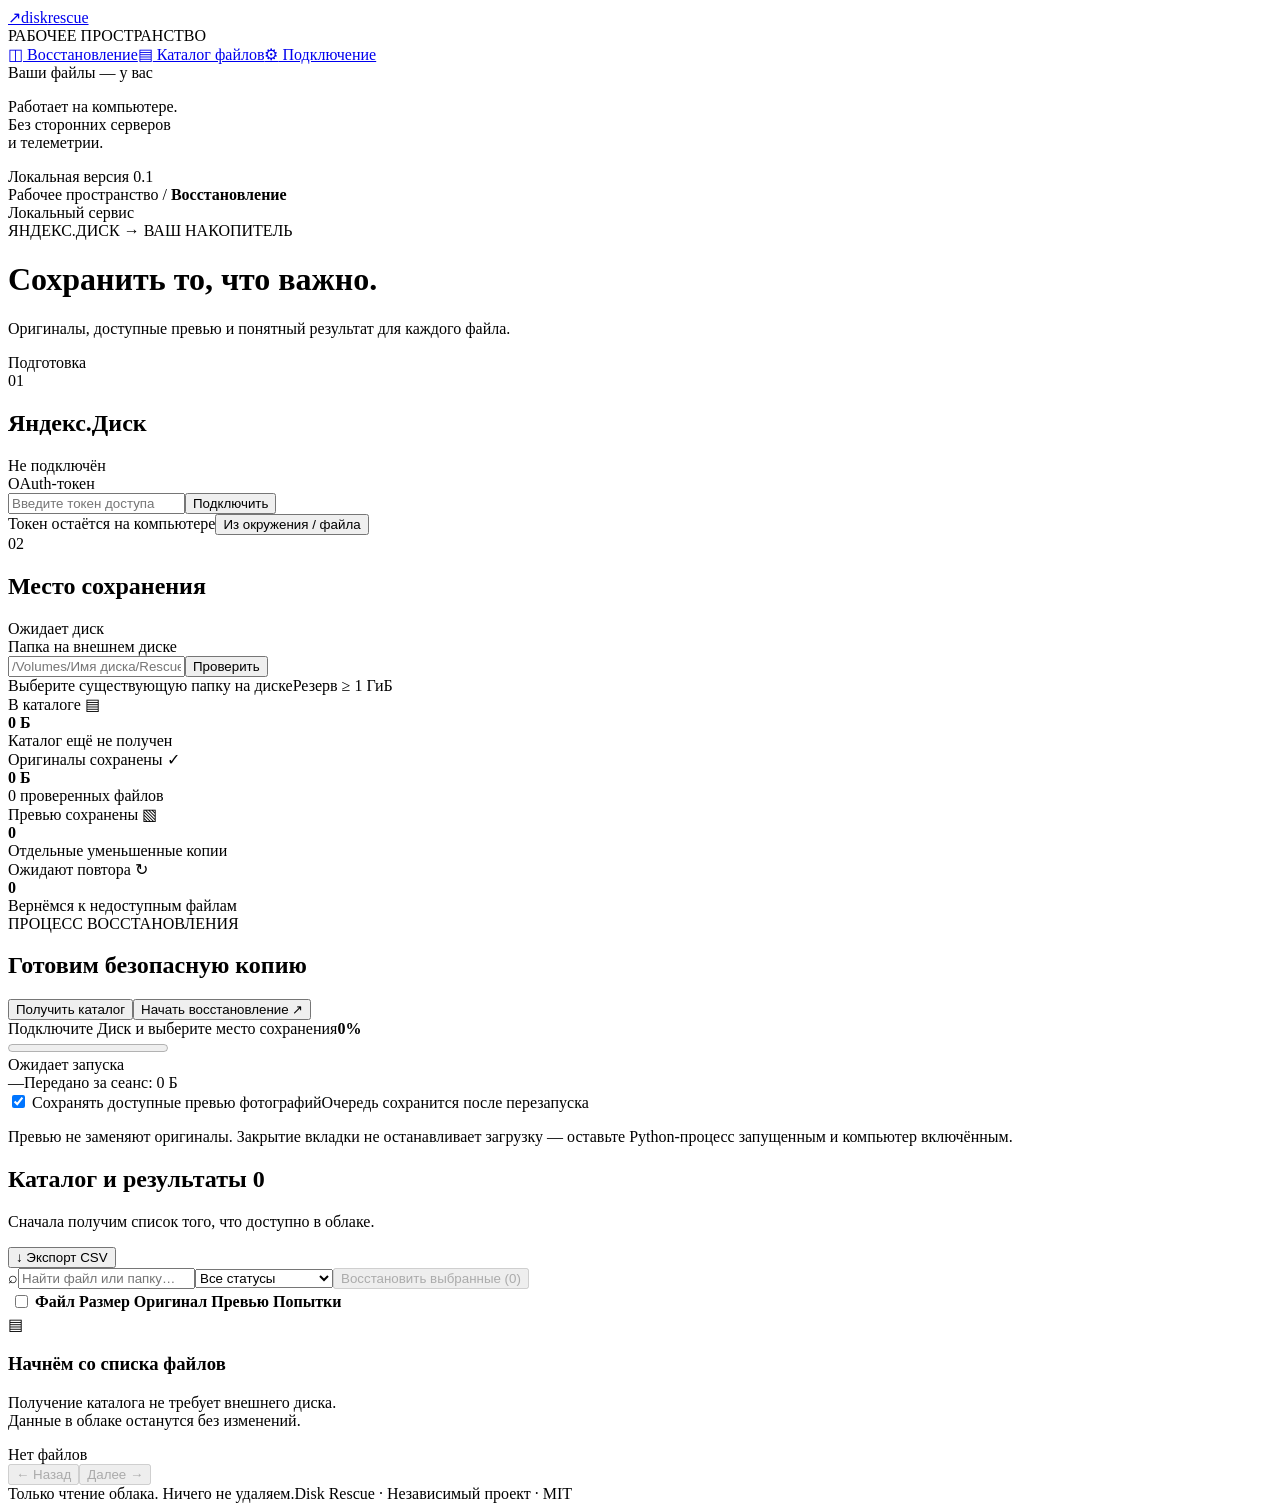
==== rescue/web/index.html @ 1cdd613e "feat: add local recovery web interface" ====
<!doctype html>
<html lang="ru">
<head><meta charset="utf-8"><meta name="viewport" content="width=device-width, initial-scale=1"><link rel="icon" href="data:, "><title>Disk Rescue · Восстановление</title><link rel="stylesheet" href="/styles.css"><script src="/app.js" defer></script></head>
<body>
<aside class="sidebar">
  <a class="brand" href="#overview"><span class="brand-icon">↗</span><span>disk<span class="brand-light">rescue</span></span></a>
  <div class="side-label">РАБОЧЕЕ ПРОСТРАНСТВО</div>
  <nav aria-label="Разделы"><a class="nav-active" href="#overview"><span>◫</span> Восстановление</a><a href="#files"><span>▤</span> Каталог файлов</a><a href="#setup"><span>⚙</span> Подключение</a></nav>
  <div class="side-note"><span class="green-dot"></span> Ваши файлы — у вас<p>Работает на компьютере.<br>Без сторонних серверов<br>и телеметрии.</p></div>
  <div class="sidebar-footer">Локальная версия <span>0.1</span></div>
</aside>
<div class="workspace">
<header class="topbar"><div>Рабочее пространство <span>/</span> <strong>Восстановление</strong></div><div class="local-label"><span class="green-dot"></span> Локальный сервис <span id="fixture-label" hidden>· Тестовые данные</span></div></header>
<main id="overview">
  <div class="page-heading"><div><div class="eyebrow">ЯНДЕКС.ДИСК → ВАШ НАКОПИТЕЛЬ</div><h1>Сохранить то, что важно.</h1><p>Оригиналы, доступные превью и понятный результат для каждого файла.</p></div><span id="run-badge" class="pill">Подготовка</span></div>
  <div id="network-error" class="banner error" role="alert" hidden>Нет связи с локальным сервисом. Проверяем подключение…</div>
  <div id="operation-message" class="banner" role="status" hidden></div>
  <section id="setup" class="setup-grid" aria-label="Подготовка">
    <article class="card setup-card"><div class="card-heading"><span class="step">01</span><h2>Яндекс.Диск</h2><span id="connection-state" class="small-state">Не подключён</span></div><form id="connect-form"><label for="token">OAuth-токен</label><div class="input-row"><input id="token" type="password" autocomplete="off" placeholder="Введите токен доступа" spellcheck="false"><button id="connect-button" class="button secondary" type="submit">Подключить</button></div></form><div class="card-bottom"><span>Токен остаётся на компьютере</span><button id="configured-token" class="text-button">Из окружения / файла</button></div></article>
    <article class="card setup-card"><div class="card-heading"><span class="step">02</span><h2>Место сохранения</h2><span id="destination-state" class="small-state">Ожидает диск</span></div><form id="destination-form"><label for="destination">Папка на внешнем диске</label><div class="input-row"><input id="destination" placeholder="/Volumes/Имя диска/Rescue" spellcheck="false" required><button id="destination-button" class="button secondary" type="submit">Проверить</button></div></form><div class="card-bottom"><span id="free-space">Выберите существующую папку на диске</span><span class="muted">Резерв ≥ 1 ГиБ</span></div></article>
  </section>
  <section class="metrics" aria-label="Результаты восстановления">
    <article class="card metric"><div class="metric-label">В каталоге <span>▤</span></div><strong id="catalog-bytes">0 Б</strong><div id="catalog-count" class="metric-caption">Каталог ещё не получен</div></article>
    <article class="card metric"><div class="metric-label">Оригиналы сохранены <span class="teal">✓</span></div><strong id="verified-bytes" class="teal">0 Б</strong><div id="verified-count" class="metric-caption">0 проверенных файлов</div></article>
    <article class="card metric"><div class="metric-label">Превью сохранены <span>▧</span></div><strong id="preview-count">0</strong><div class="metric-caption">Отдельные уменьшенные копии</div></article>
    <article class="card metric"><div class="metric-label">Ожидают повтора <span>↻</span></div><strong id="deferred-count">0</strong><div class="metric-caption">Вернёмся к недоступным файлам</div></article>
  </section>
  <section class="card recovery-card" aria-labelledby="recovery-heading"><div class="section-heading"><div><div class="eyebrow">ПРОЦЕСС ВОССТАНОВЛЕНИЯ</div><h2 id="recovery-heading">Готовим безопасную копию</h2></div><div class="recovery-controls"><button id="scan-button" class="button secondary">Получить каталог</button><button id="start-button" class="button primary">Начать восстановление <span>↗</span></button><button id="pause-button" class="button secondary" hidden>Приостановить</button><button id="resume-button" class="button primary" hidden>Продолжить</button></div></div>
    <div class="progress-heading"><span id="progress-text">Подключите Диск и выберите место сохранения</span><strong id="progress-percent">0%</strong></div><progress id="progress" max="100" value="0" aria-label="Доля проверенных оригиналов"></progress>
    <div class="transfer-details"><div><span class="green-dot"></span><span id="activity-text">Ожидает запуска</span></div><span id="speed">—</span><span id="transferred">Передано за сеанс: 0 Б</span></div>
    <div class="recovery-footer"><label class="checkbox-label"><input id="previews" type="checkbox" checked> Сохранять доступные превью фотографий</label><span id="disk-safety">Очередь сохранится после перезапуска</span></div>
    <p class="microcopy">Превью не заменяют оригиналы. Закрытие вкладки не останавливает загрузку — оставьте Python-процесс запущенным и компьютер включённым.</p>
  </section>
  <section id="files" class="card files-card" aria-labelledby="files-heading"><div class="section-heading"><div><h2 id="files-heading">Каталог и результаты <span id="files-count" class="count-tag">0</span></h2><p id="snapshot-info">Сначала получим список того, что доступно в облаке.</p></div><button id="export-button" class="button secondary">↓ Экспорт CSV</button></div>
    <div class="table-tools"><label class="search-label"><span>⌕</span><input id="search" type="search" placeholder="Найти файл или папку…" aria-label="Поиск файлов"></label><select id="state-filter" aria-label="Статус файла"><option value="">Все статусы</option><option value="verified_md5">Оригинал · MD5</option><option value="verified_size">Оригинал · размер</option><option value="deferred">Ожидает повтора</option><option value="preview_saved">Есть превью</option><option value="pending">В очереди</option></select><button id="selection-button" class="text-button" disabled>Восстановить выбранные (0)</button></div>
    <div class="table-wrap"><table><thead><tr><th class="check-cell"><input id="select-page" type="checkbox" aria-label="Выбрать страницу"></th><th>Файл</th><th>Размер</th><th>Оригинал</th><th>Превью</th><th>Попытки</th></tr></thead><tbody id="file-rows"></tbody></table></div>
    <div id="empty-state" class="empty-state"><span>▤</span><h3>Начнём со списка файлов</h3><p>Получение каталога не требует внешнего диска.<br>Данные в облаке останутся без изменений.</p></div>
    <div class="table-footer"><span id="page-info">Нет файлов</span><div><button id="previous-page" class="button small secondary" disabled>← Назад</button><button id="next-page" class="button small secondary" disabled>Далее →</button></div></div>
  </section>
  <footer class="page-footer"><span>Только чтение облака. Ничего не удаляем.</span><span>Disk Rescue · Независимый проект · MIT</span></footer>
</main></div>
</body></html>
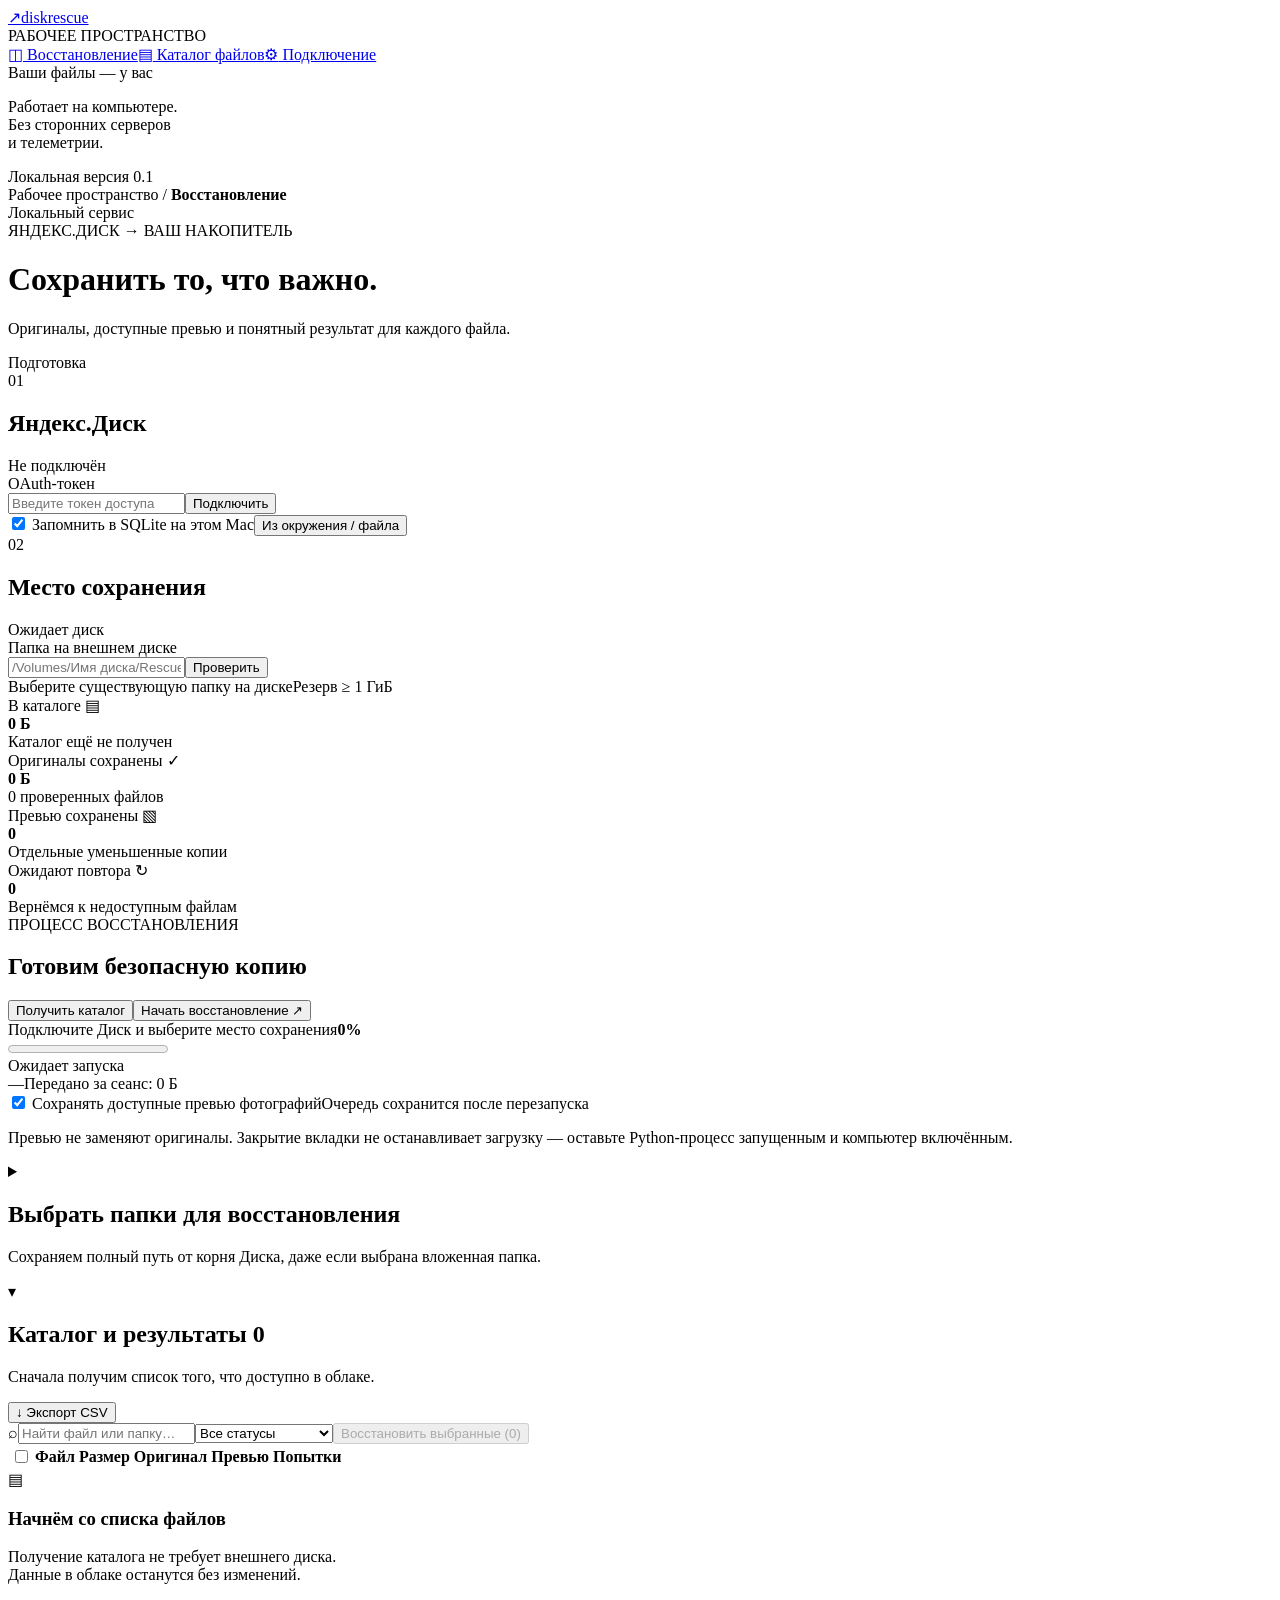
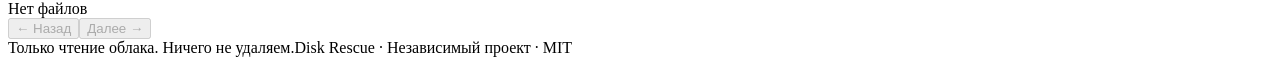
==== commit 5998fb19: "feat: remember local connection and restore selected cloud folders" ====
--- a/rescue/web/index.html
+++ b/rescue/web/index.html
@@ -16,7 +16,7 @@
   <div id="network-error" class="banner error" role="alert" hidden>Нет связи с локальным сервисом. Проверяем подключение…</div>
   <div id="operation-message" class="banner" role="status" hidden></div>
   <section id="setup" class="setup-grid" aria-label="Подготовка">
-    <article class="card setup-card"><div class="card-heading"><span class="step">01</span><h2>Яндекс.Диск</h2><span id="connection-state" class="small-state">Не подключён</span></div><form id="connect-form"><label for="token">OAuth-токен</label><div class="input-row"><input id="token" type="password" autocomplete="off" placeholder="Введите токен доступа" spellcheck="false"><button id="connect-button" class="button secondary" type="submit">Подключить</button></div></form><div class="card-bottom"><span>Токен остаётся на компьютере</span><button id="configured-token" class="text-button">Из окружения / файла</button></div></article>
+    <article class="card setup-card"><div class="card-heading"><span class="step">01</span><h2>Яндекс.Диск</h2><span id="connection-state" class="small-state">Не подключён</span></div><form id="connect-form"><label for="token">OAuth-токен</label><div class="input-row"><input id="token" type="password" autocomplete="off" placeholder="Введите токен доступа" spellcheck="false"><button id="connect-button" class="button secondary" type="submit">Подключить</button></div></form><div class="card-bottom"><label class="checkbox-label"><input id="remember-token" type="checkbox" checked> Запомнить в SQLite на этом Mac</label><button id="forget-token" class="text-button" hidden>Забыть токен</button><button id="configured-token" class="text-button">Из окружения / файла</button></div></article>
     <article class="card setup-card"><div class="card-heading"><span class="step">02</span><h2>Место сохранения</h2><span id="destination-state" class="small-state">Ожидает диск</span></div><form id="destination-form"><label for="destination">Папка на внешнем диске</label><div class="input-row"><input id="destination" placeholder="/Volumes/Имя диска/Rescue" spellcheck="false" required><button id="destination-button" class="button secondary" type="submit">Проверить</button></div></form><div class="card-bottom"><span id="free-space">Выберите существующую папку на диске</span><span class="muted">Резерв ≥ 1 ГиБ</span></div></article>
   </section>
   <section class="metrics" aria-label="Результаты восстановления">
@@ -31,6 +31,13 @@
     <div class="recovery-footer"><label class="checkbox-label"><input id="previews" type="checkbox" checked> Сохранять доступные превью фотографий</label><span id="disk-safety">Очередь сохранится после перезапуска</span></div>
     <p class="microcopy">Превью не заменяют оригиналы. Закрытие вкладки не останавливает загрузку — оставьте Python-процесс запущенным и компьютер включённым.</p>
   </section>
+  <section class="card folder-card" aria-labelledby="folder-heading">
+    <details id="folder-panel"><summary><div><h2 id="folder-heading">Выбрать папки для восстановления</h2><p>Сохраняем полный путь от корня Диска, даже если выбрана вложенная папка.</p></div><span>▾</span></summary>
+      <div class="folder-toolbar"><span id="folder-total">Откройте дерево после получения каталога</span><button id="folder-start" class="button primary" disabled>Восстановить выбранные папки</button></div>
+      <div id="folder-tree" role="group" aria-label="Папки Яндекс.Диска"></div>
+      <p class="microcopy">Оригиналы — прямо в выбранную папку назначения, превью — отдельно в .rescue-previews. Старые скачанные копии остаются по прежним путям.</p>
+    </details>
+  </section>
   <section id="files" class="card files-card" aria-labelledby="files-heading"><div class="section-heading"><div><h2 id="files-heading">Каталог и результаты <span id="files-count" class="count-tag">0</span></h2><p id="snapshot-info">Сначала получим список того, что доступно в облаке.</p></div><button id="export-button" class="button secondary">↓ Экспорт CSV</button></div>
     <div class="table-tools"><label class="search-label"><span>⌕</span><input id="search" type="search" placeholder="Найти файл или папку…" aria-label="Поиск файлов"></label><select id="state-filter" aria-label="Статус файла"><option value="">Все статусы</option><option value="verified_md5">Оригинал · MD5</option><option value="verified_size">Оригинал · размер</option><option value="deferred">Ожидает повтора</option><option value="preview_saved">Есть превью</option><option value="pending">В очереди</option></select><button id="selection-button" class="text-button" disabled>Восстановить выбранные (0)</button></div>
     <div class="table-wrap"><table><thead><tr><th class="check-cell"><input id="select-page" type="checkbox" aria-label="Выбрать страницу"></th><th>Файл</th><th>Размер</th><th>Оригинал</th><th>Превью</th><th>Попытки</th></tr></thead><tbody id="file-rows"></tbody></table></div>
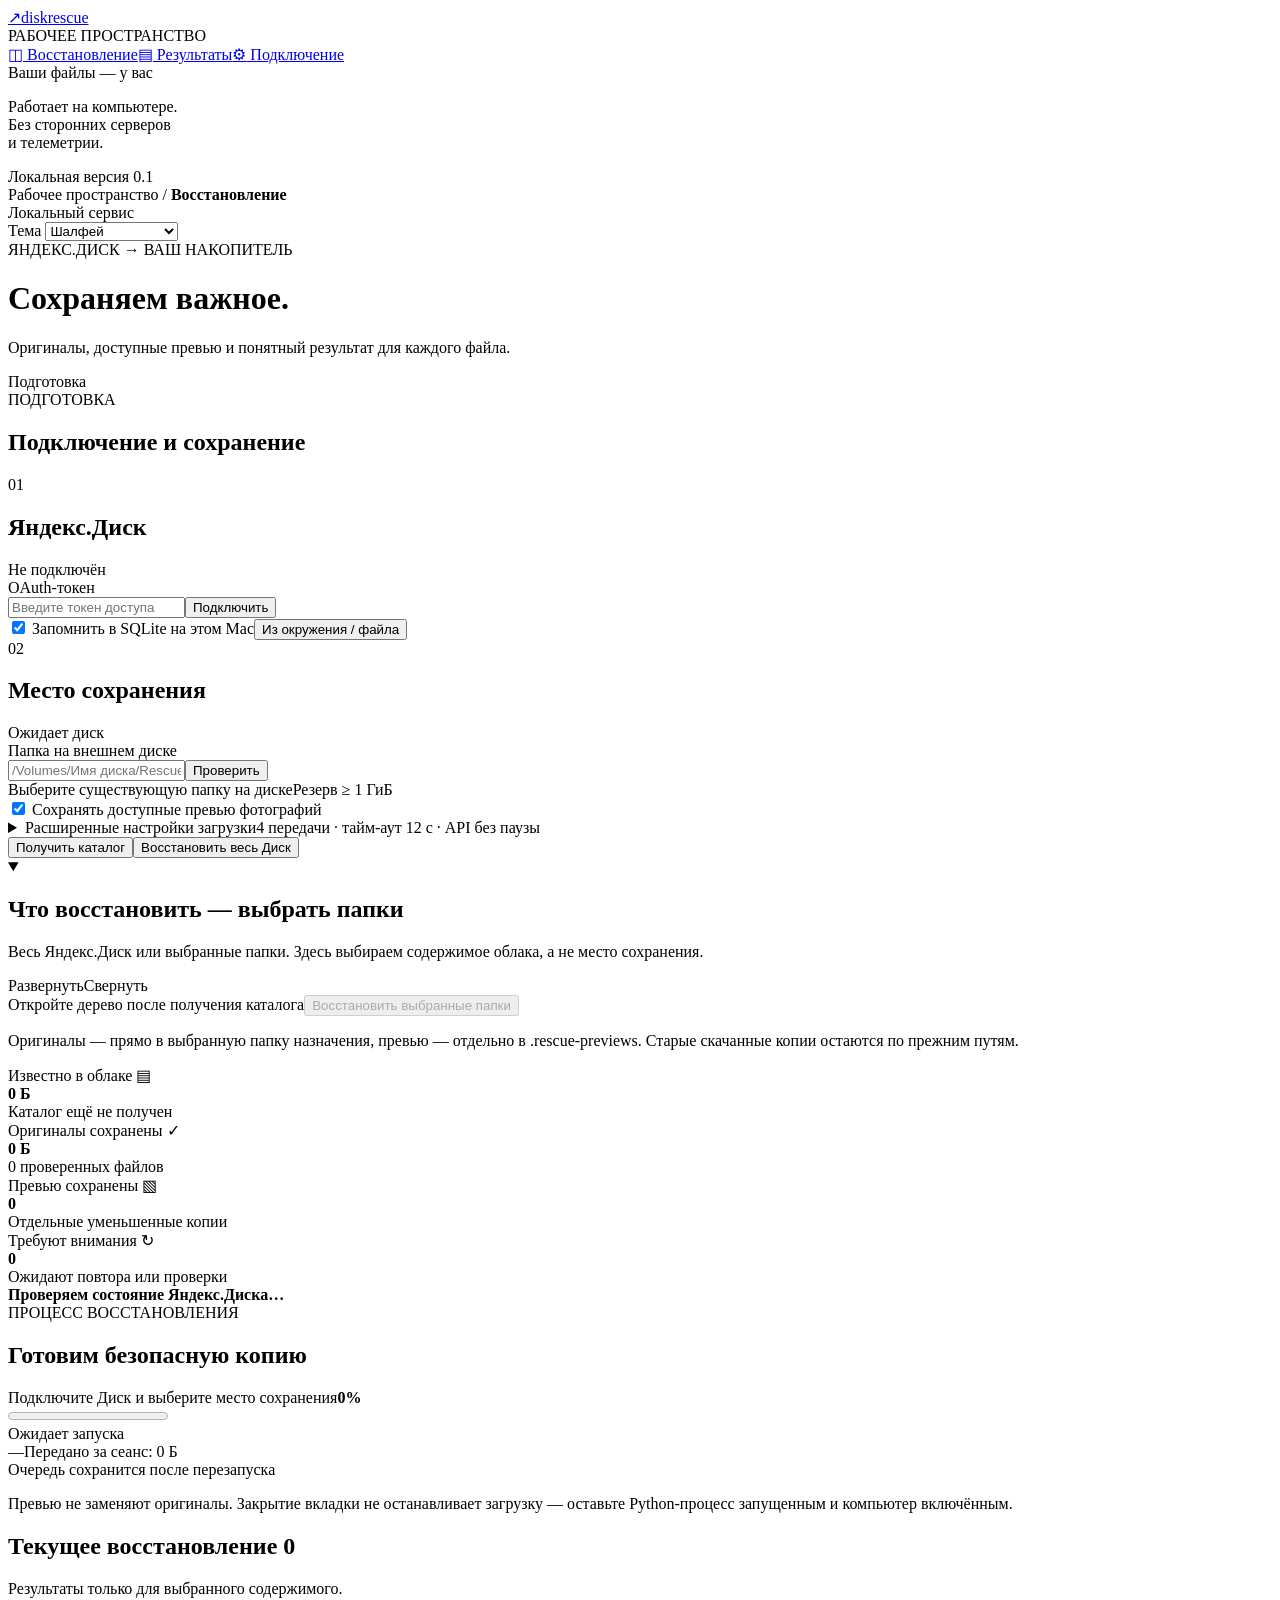
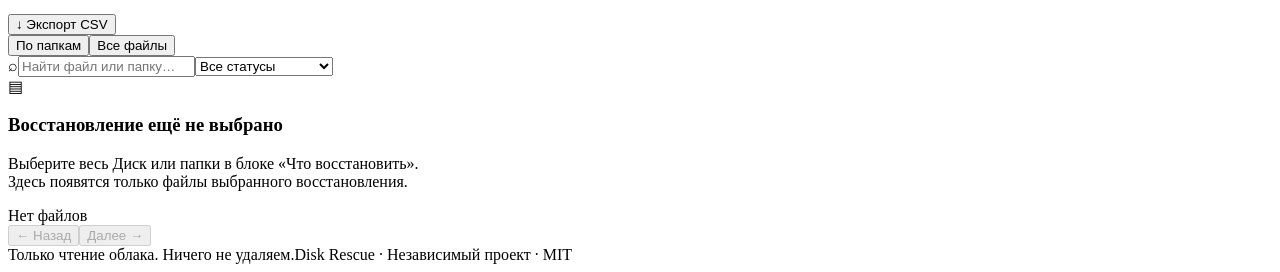
==== commit b667026d: "feat: redesign recovery interface and add media browsing and transfer settings" ====
--- a/rescue/web/index.html
+++ b/rescue/web/index.html
@@ -1,49 +1,80 @@
 <!doctype html>
-<html lang="ru">
-<head><meta charset="utf-8"><meta name="viewport" content="width=device-width, initial-scale=1"><link rel="icon" href="data:, "><title>Disk Rescue · Восстановление</title><link rel="stylesheet" href="/styles.css"><script src="/app.js" defer></script></head>
+<html lang="ru" data-theme="sage">
+<head><meta charset="utf-8"><meta name="viewport" content="width=device-width, initial-scale=1"><link rel="icon" href="data:, "><title>Disk Rescue · Восстановление</title><link rel="stylesheet" href="/styles.css"><script src="/app.js"></script></head>
 <body>
 <aside class="sidebar">
   <a class="brand" href="#overview"><span class="brand-icon">↗</span><span>disk<span class="brand-light">rescue</span></span></a>
   <div class="side-label">РАБОЧЕЕ ПРОСТРАНСТВО</div>
-  <nav aria-label="Разделы"><a class="nav-active" href="#overview"><span>◫</span> Восстановление</a><a href="#files"><span>▤</span> Каталог файлов</a><a href="#setup"><span>⚙</span> Подключение</a></nav>
+  <nav aria-label="Разделы"><a class="nav-active" href="#overview"><span>◫</span> Восстановление</a><a href="#files"><span>▤</span> Результаты</a><a href="#setup"><span>⚙</span> Подключение</a></nav>
   <div class="side-note"><span class="green-dot"></span> Ваши файлы — у вас<p>Работает на компьютере.<br>Без сторонних серверов<br>и телеметрии.</p></div>
   <div class="sidebar-footer">Локальная версия <span>0.1</span></div>
 </aside>
 <div class="workspace">
-<header class="topbar"><div>Рабочее пространство <span>/</span> <strong>Восстановление</strong></div><div class="local-label"><span class="green-dot"></span> Локальный сервис <span id="fixture-label" hidden>· Тестовые данные</span></div></header>
+<header class="topbar"><div>Рабочее пространство <span>/</span> <strong>Восстановление</strong></div><div class="topbar-tools"><div class="local-label"><span class="green-dot"></span> Локальный сервис <span id="fixture-label" hidden>· Тестовые данные</span></div><label class="theme-control" for="theme-select">Тема <select id="theme-select"><option value="sage">Шалфей</option><option value="dark">Фотолаборатория</option></select></label></div></header>
 <main id="overview">
-  <div class="page-heading"><div><div class="eyebrow">ЯНДЕКС.ДИСК → ВАШ НАКОПИТЕЛЬ</div><h1>Сохранить то, что важно.</h1><p>Оригиналы, доступные превью и понятный результат для каждого файла.</p></div><span id="run-badge" class="pill">Подготовка</span></div>
+  <div class="page-heading"><div><div class="eyebrow">ЯНДЕКС.ДИСК → ВАШ НАКОПИТЕЛЬ</div><h1>Сохраняем важное.</h1><p>Оригиналы, доступные превью и понятный результат для каждого файла.</p></div><span id="run-badge" class="pill">Подготовка</span></div>
   <div id="network-error" class="banner error" role="alert" hidden>Нет связи с локальным сервисом. Проверяем подключение…</div>
   <div id="operation-message" class="banner" role="status" hidden></div>
-  <section id="setup" class="setup-grid" aria-label="Подготовка">
-    <article class="card setup-card"><div class="card-heading"><span class="step">01</span><h2>Яндекс.Диск</h2><span id="connection-state" class="small-state">Не подключён</span></div><form id="connect-form"><label for="token">OAuth-токен</label><div class="input-row"><input id="token" type="password" autocomplete="off" placeholder="Введите токен доступа" spellcheck="false"><button id="connect-button" class="button secondary" type="submit">Подключить</button></div></form><div class="card-bottom"><label class="checkbox-label"><input id="remember-token" type="checkbox" checked> Запомнить в SQLite на этом Mac</label><button id="forget-token" class="text-button" hidden>Забыть токен</button><button id="configured-token" class="text-button">Из окружения / файла</button></div></article>
+  <section id="setup" class="setup-section" aria-labelledby="setup-heading">
+    <div class="section-heading setup-heading"><div><div class="eyebrow">ПОДГОТОВКА</div><h2 id="setup-heading">Подключение и сохранение</h2></div><button id="edit-setup" class="button secondary" aria-expanded="true" aria-controls="setup-fields" hidden>Изменить</button></div>
+    <div id="setup-summary" class="card setup-summary" hidden><span class="small-state ready">✓ Яндекс.Диск подключён</span><span class="setup-arrow" aria-hidden="true">→</span><strong id="summary-destination"></strong><span id="summary-space"></span><span id="summary-previews"></span></div>
+    <div id="setup-fields"><div class="setup-grid">
+    <article class="card setup-card"><div class="card-heading"><span class="step">01</span><h2>Яндекс.Диск</h2><span id="connection-state" class="small-state">Не подключён</span></div><div id="connection-summary" hidden><p id="connection-description" class="microcopy"></p><div class="card-bottom"><button id="edit-connection" class="text-button" aria-expanded="false" aria-controls="connection-fields">Изменить подключение</button></div></div><div id="connection-fields"><form id="connect-form"><label for="token">OAuth-токен</label><div class="input-row"><input id="token" type="password" autocomplete="off" placeholder="Введите токен доступа" spellcheck="false"><button id="connect-button" class="button secondary" type="submit">Подключить</button></div></form><div class="card-bottom"><label class="checkbox-label"><input id="remember-token" type="checkbox" checked> Запомнить в SQLite на этом Mac</label><button id="forget-token" class="text-button" hidden>Забыть токен</button><button id="configured-token" class="text-button">Из окружения / файла</button></div></div></article>
     <article class="card setup-card"><div class="card-heading"><span class="step">02</span><h2>Место сохранения</h2><span id="destination-state" class="small-state">Ожидает диск</span></div><form id="destination-form"><label for="destination">Папка на внешнем диске</label><div class="input-row"><input id="destination" placeholder="/Volumes/Имя диска/Rescue" spellcheck="false" required><button id="destination-button" class="button secondary" type="submit">Проверить</button></div></form><div class="card-bottom"><span id="free-space">Выберите существующую папку на диске</span><span class="muted">Резерв ≥ 1 ГиБ</span></div></article>
-  </section>
-  <section class="metrics" aria-label="Результаты восстановления">
-    <article class="card metric"><div class="metric-label">В каталоге <span>▤</span></div><strong id="catalog-bytes">0 Б</strong><div id="catalog-count" class="metric-caption">Каталог ещё не получен</div></article>
-    <article class="card metric"><div class="metric-label">Оригиналы сохранены <span class="teal">✓</span></div><strong id="verified-bytes" class="teal">0 Б</strong><div id="verified-count" class="metric-caption">0 проверенных файлов</div></article>
-    <article class="card metric"><div class="metric-label">Превью сохранены <span>▧</span></div><strong id="preview-count">0</strong><div class="metric-caption">Отдельные уменьшенные копии</div></article>
-    <article class="card metric"><div class="metric-label">Ожидают повтора <span>↻</span></div><strong id="deferred-count">0</strong><div class="metric-caption">Вернёмся к недоступным файлам</div></article>
-  </section>
-  <section class="card recovery-card" aria-labelledby="recovery-heading"><div class="section-heading"><div><div class="eyebrow">ПРОЦЕСС ВОССТАНОВЛЕНИЯ</div><h2 id="recovery-heading">Готовим безопасную копию</h2></div><div class="recovery-controls"><button id="scan-button" class="button secondary">Получить каталог</button><button id="start-button" class="button primary">Начать восстановление <span>↗</span></button><button id="pause-button" class="button secondary" hidden>Приостановить</button><button id="resume-button" class="button primary" hidden>Продолжить</button></div></div>
-    <div class="progress-heading"><span id="progress-text">Подключите Диск и выберите место сохранения</span><strong id="progress-percent">0%</strong></div><progress id="progress" max="100" value="0" aria-label="Доля проверенных оригиналов"></progress>
-    <div class="transfer-details"><div><span class="green-dot"></span><span id="activity-text">Ожидает запуска</span></div><span id="speed">—</span><span id="transferred">Передано за сеанс: 0 Б</span></div>
-    <div class="recovery-footer"><label class="checkbox-label"><input id="previews" type="checkbox" checked> Сохранять доступные превью фотографий</label><span id="disk-safety">Очередь сохранится после перезапуска</span></div>
-    <p class="microcopy">Превью не заменяют оригиналы. Закрытие вкладки не останавливает загрузку — оставьте Python-процесс запущенным и компьютер включённым.</p>
+    </div><div class="setup-options"><label class="checkbox-label"><input id="previews" type="checkbox" checked> Сохранять доступные превью фотографий</label><button id="finish-setup" class="button secondary" hidden>Готово</button></div></div>
+    <details id="advanced-settings" class="advanced-settings"><summary><span>Расширенные настройки загрузки</span><span id="settings-summary">4 передачи · тайм-аут 12 с · API без паузы</span></summary>
+      <form id="settings-form"><div class="settings-fields">
+        <label for="settings-workers">Одновременные загрузки<input id="settings-workers" type="number" min="1" max="8" step="1" value="4" required></label>
+        <label for="settings-timeout">Сетевой тайм-аут, с<input id="settings-timeout" type="number" min="5" max="120" step="1" value="12" required></label>
+        <label for="settings-interval">Интервал запросов к API, с<input id="settings-interval" type="number" min="0" max="10" step="0.1" value="0" required></label>
+      </div><label class="checkbox-label"><input id="settings-catalog-retry" type="checkbox"> Автоматически продолжать каталог после временных ошибок</label>
+      <p class="microcopy">Настройки действуют на следующие запросы и передачи. Текущие файлы не обрываются. Указанная Яндексом пауза имеет приоритет. Если каталог уже остановлен, нажмите «Продолжить каталог».</p>
+      <div class="settings-actions"><button id="settings-apply" class="button secondary" type="submit">Применить</button><button id="settings-defaults" class="text-button" type="button">Вернуть значения по умолчанию</button><span id="settings-message" role="status"></span></div></form>
+    </details>
   </section>
   <section class="card folder-card" aria-labelledby="folder-heading">
-    <details id="folder-panel"><summary><div><h2 id="folder-heading">Выбрать папки для восстановления</h2><p>Сохраняем полный путь от корня Диска, даже если выбрана вложенная папка.</p></div><span>▾</span></summary>
+    <div class="selection-actions"><button id="scan-button" class="button secondary">Получить каталог</button><button id="start-button" class="button primary">Восстановить весь Диск</button></div><details id="folder-panel" open><summary><div><h2 id="folder-heading">Что восстановить — выбрать папки</h2><p>Весь Яндекс.Диск или выбранные папки. Здесь выбираем содержимое облака, а не место сохранения.</p></div><span class="disclosure-label"><span class="disclosure-expand">Развернуть</span><span class="disclosure-collapse">Свернуть</span></span></summary>
       <div class="folder-toolbar"><span id="folder-total">Откройте дерево после получения каталога</span><button id="folder-start" class="button primary" disabled>Восстановить выбранные папки</button></div>
       <div id="folder-tree" role="group" aria-label="Папки Яндекс.Диска"></div>
       <p class="microcopy">Оригиналы — прямо в выбранную папку назначения, превью — отдельно в .rescue-previews. Старые скачанные копии остаются по прежним путям.</p>
     </details>
   </section>
-  <section id="files" class="card files-card" aria-labelledby="files-heading"><div class="section-heading"><div><h2 id="files-heading">Каталог и результаты <span id="files-count" class="count-tag">0</span></h2><p id="snapshot-info">Сначала получим список того, что доступно в облаке.</p></div><button id="export-button" class="button secondary">↓ Экспорт CSV</button></div>
-    <div class="table-tools"><label class="search-label"><span>⌕</span><input id="search" type="search" placeholder="Найти файл или папку…" aria-label="Поиск файлов"></label><select id="state-filter" aria-label="Статус файла"><option value="">Все статусы</option><option value="verified_md5">Оригинал · MD5</option><option value="verified_size">Оригинал · размер</option><option value="deferred">Ожидает повтора</option><option value="preview_saved">Есть превью</option><option value="pending">В очереди</option></select><button id="selection-button" class="text-button" disabled>Восстановить выбранные (0)</button></div>
-    <div class="table-wrap"><table><thead><tr><th class="check-cell"><input id="select-page" type="checkbox" aria-label="Выбрать страницу"></th><th>Файл</th><th>Размер</th><th>Оригинал</th><th>Превью</th><th>Попытки</th></tr></thead><tbody id="file-rows"></tbody></table></div>
-    <div id="empty-state" class="empty-state"><span>▤</span><h3>Начнём со списка файлов</h3><p>Получение каталога не требует внешнего диска.<br>Данные в облаке останутся без изменений.</p></div>
-    <div class="table-footer"><span id="page-info">Нет файлов</span><div><button id="previous-page" class="button small secondary" disabled>← Назад</button><button id="next-page" class="button small secondary" disabled>Далее →</button></div></div>
+  <section class="metrics" aria-label="Результаты восстановления">
+    <article class="card metric"><div class="metric-label">Известно в облаке <span>▤</span></div><strong id="catalog-bytes">0 Б</strong><div id="catalog-count" class="metric-caption">Каталог ещё не получен</div></article>
+    <article class="card metric"><div class="metric-label">Оригиналы сохранены <span class="teal">✓</span></div><strong id="verified-bytes" class="teal">0 Б</strong><div id="verified-count" class="metric-caption">0 проверенных файлов</div></article>
+    <article class="card metric"><div class="metric-label">Превью сохранены <span>▧</span></div><strong id="preview-count">0</strong><div class="metric-caption">Отдельные уменьшенные копии</div></article>
+    <article class="card metric"><div class="metric-label">Требуют внимания <span>↻</span></div><strong id="deferred-count">0</strong><div class="metric-caption">Ожидают повтора или проверки</div></article>
+  </section>
+  <div id="disk-status" class="disk-status" role="region" aria-label="Состояние Яндекс.Диска" data-state="neutral"><span class="disk-status-access"><span class="disk-status-dot" aria-hidden="true"></span><strong id="disk-access">Проверяем состояние Яндекс.Диска…</strong></span><span id="disk-action"></span><span id="disk-feedback" hidden></span></div>
+  <section class="card recovery-card" aria-labelledby="recovery-heading"><div class="section-heading"><div><div class="eyebrow">ПРОЦЕСС ВОССТАНОВЛЕНИЯ</div><h2 id="recovery-heading">Готовим безопасную копию</h2></div><div class="recovery-controls"><button id="pause-button" class="button secondary" hidden>Приостановить</button><button id="resume-button" class="button primary" hidden>Продолжить</button></div></div>
+    <div class="progress-heading"><span id="progress-text">Подключите Диск и выберите место сохранения</span><strong id="progress-percent">0%</strong></div><progress id="progress" max="100" value="0" aria-label="Доля проверенных оригиналов"></progress>
+    <div class="transfer-details"><div><span class="green-dot"></span><span id="activity-text">Ожидает запуска</span></div><span id="speed">—</span><span id="transferred">Передано за сеанс: 0 Б</span></div>
+    <div class="recovery-footer"><span id="disk-safety">Очередь сохранится после перезапуска</span></div>
+    <p class="microcopy">Превью не заменяют оригиналы. Закрытие вкладки не останавливает загрузку — оставьте Python-процесс запущенным и компьютер включённым.</p>
+  </section>
+  <section id="files" class="card files-card" aria-labelledby="files-heading"><div class="section-heading"><div><h2 id="files-heading">Текущее восстановление <span id="files-count" class="count-tag">0</span></h2><p id="snapshot-info">Результаты только для выбранного содержимого.</p><p id="results-destination" class="results-destination"></p></div><button id="export-button" class="button secondary">↓ Экспорт CSV</button></div>
+    <div id="results-compatibility" class="banner" hidden>Загрузка продолжает работать. Для дерева результатов потребуется следующий запуск Python-сервера с обновлённым кодом. Сейчас сервер не перезапускаем.</div>
+    <div id="results-controls" class="table-tools"><div class="view-switch" role="group" aria-label="Вид результатов"><button id="tree-view" class="button small secondary" aria-pressed="true">По папкам</button><button id="flat-view" class="button small secondary" aria-pressed="false">Все файлы</button></div><label class="search-label"><span>⌕</span><input id="search" type="search" placeholder="Найти файл или папку…" aria-label="Поиск файлов"></label><select id="state-filter" aria-label="Статус файла"><option value="">Все статусы</option><option value="verified_md5">Оригинал · MD5</option><option value="verified_size">Оригинал · размер</option><option value="deferred">Ожидает повтора</option><option value="preview_saved">Есть превью</option><option value="pending">В очереди</option></select></div>
+    <div id="recovery-tree" class="recovery-tree"></div>
+    <div id="flat-results" hidden><div class="table-wrap"><table><thead><tr><th>Файл</th><th>Размер</th><th>Оригинал</th><th>Превью</th><th>Попытки</th></tr></thead><tbody id="file-rows"></tbody></table></div>
+    </div>
+    <div id="empty-state" class="empty-state"><span>▤</span><h3 id="results-empty-title">Восстановление ещё не выбрано</h3><p id="results-empty-description">Выберите весь Диск или папки в блоке «Что восстановить».<br>Здесь появятся только файлы выбранного восстановления.</p></div>
+    <div id="results-pagination" class="table-footer"><span id="page-info">Нет файлов</span><div><button id="previous-page" class="button small secondary" disabled>← Назад</button><button id="next-page" class="button small secondary" disabled>Далее →</button></div></div>
   </section>
   <footer class="page-footer"><span>Только чтение облака. Ничего не удаляем.</span><span>Disk Rescue · Независимый проект · MIT</span></footer>
+<dialog id="media-dialog" aria-labelledby="media-title">
+  <div class="section-heading"><h2 id="media-title">Просмотр файла</h2><button id="close-media" class="button secondary" autofocus>Закрыть</button></div>
+  <p id="media-caption"></p><p id="media-message" role="status"></p>
+  <img id="media-image" alt="" hidden>
+  <video id="media-video" controls preload="metadata" hidden></video>
+</dialog>
+<dialog id="destination-dialog" aria-labelledby="destination-dialog-title">
+  <h2 id="destination-dialog-title">Сменить папку назначения?</h2>
+  <p>Текущее назначение: <strong id="old-destination-path"></strong></p>
+  <p>Новое назначение: <strong id="new-destination-path"></strong></p>
+  <p>В новой папке будет отдельная копия с собственной очередью и результатами. Уже скачанные файлы останутся в прежней папке — переносить или удалять их приложение не будет.</p>
+  <p>При возврате к прежней папке её результаты восстановятся. Загрузка начнётся только по вашей команде.</p>
+  <div class="dialog-controls"><button id="cancel-destination-change" class="button secondary">Оставить прежнюю</button><button id="confirm-destination-change" class="button primary">Использовать новую папку</button></div>
+</dialog>
 </main></div>
 </body></html>
